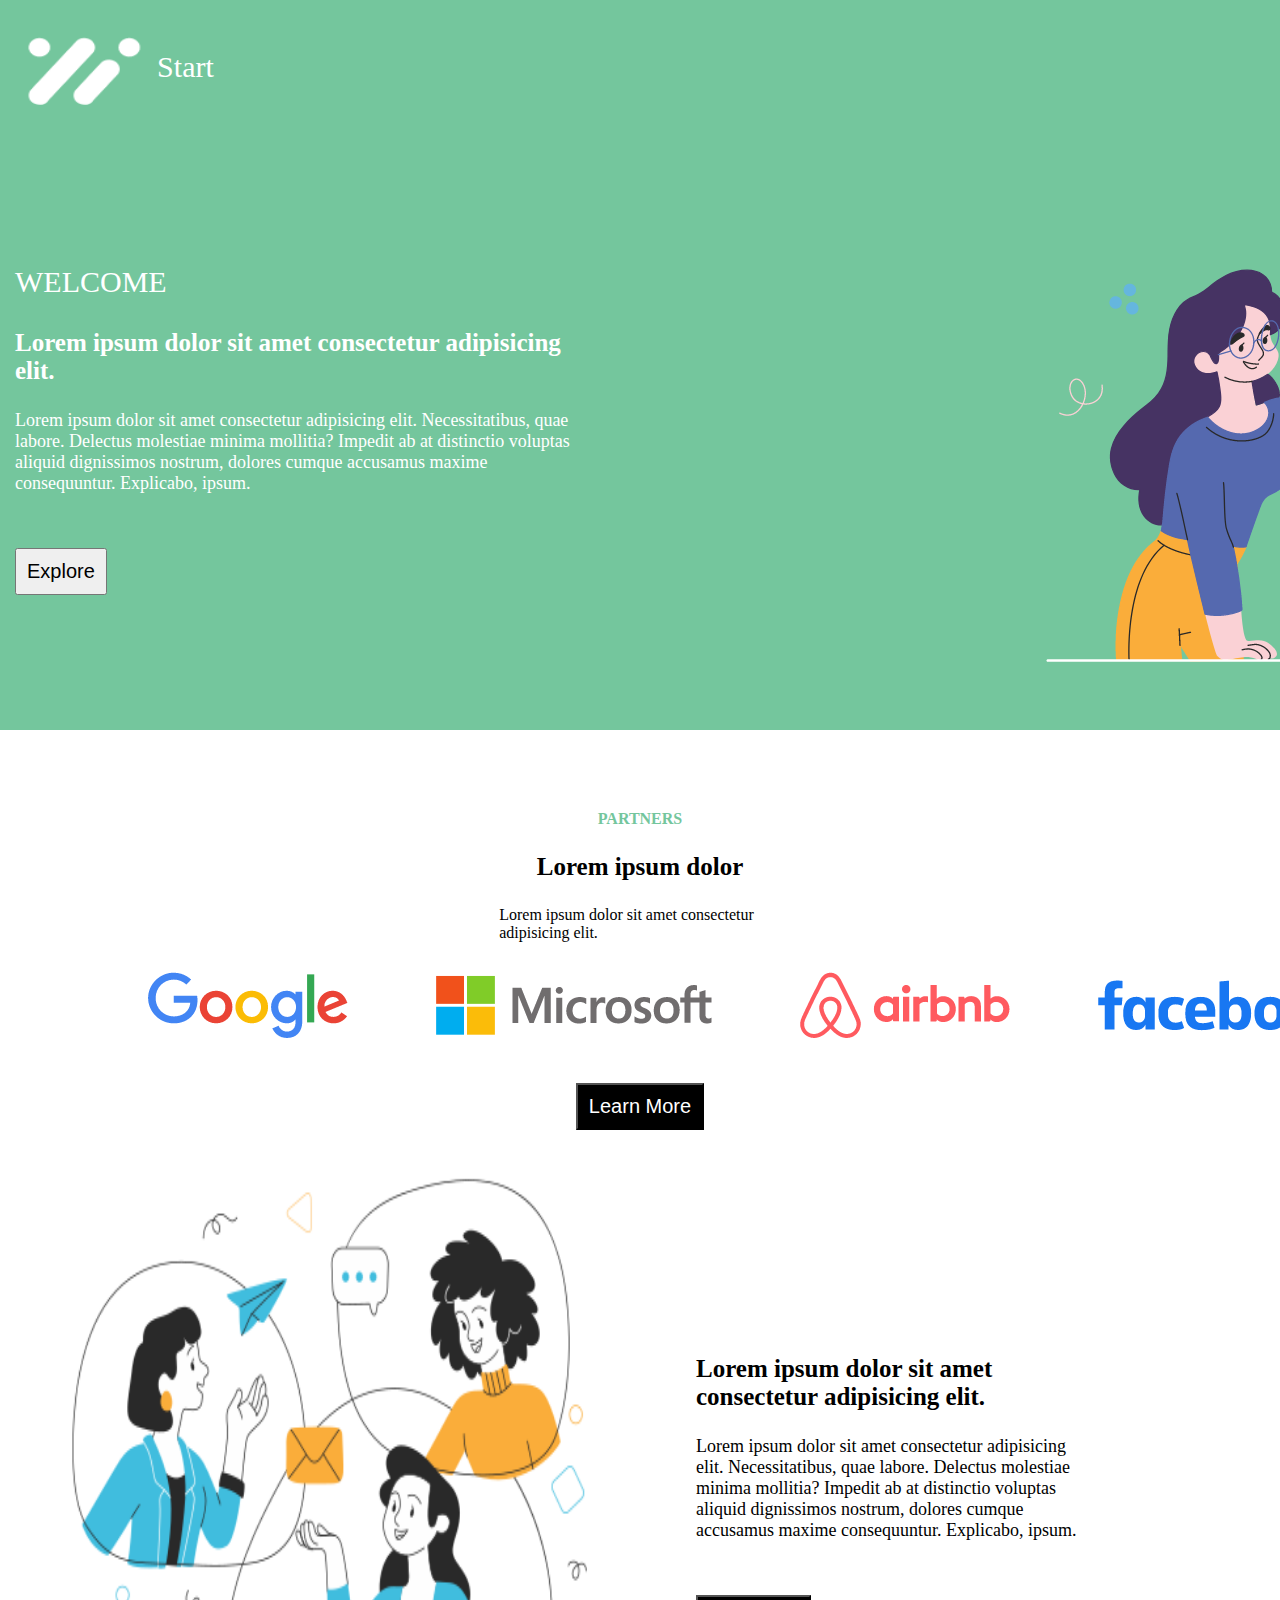
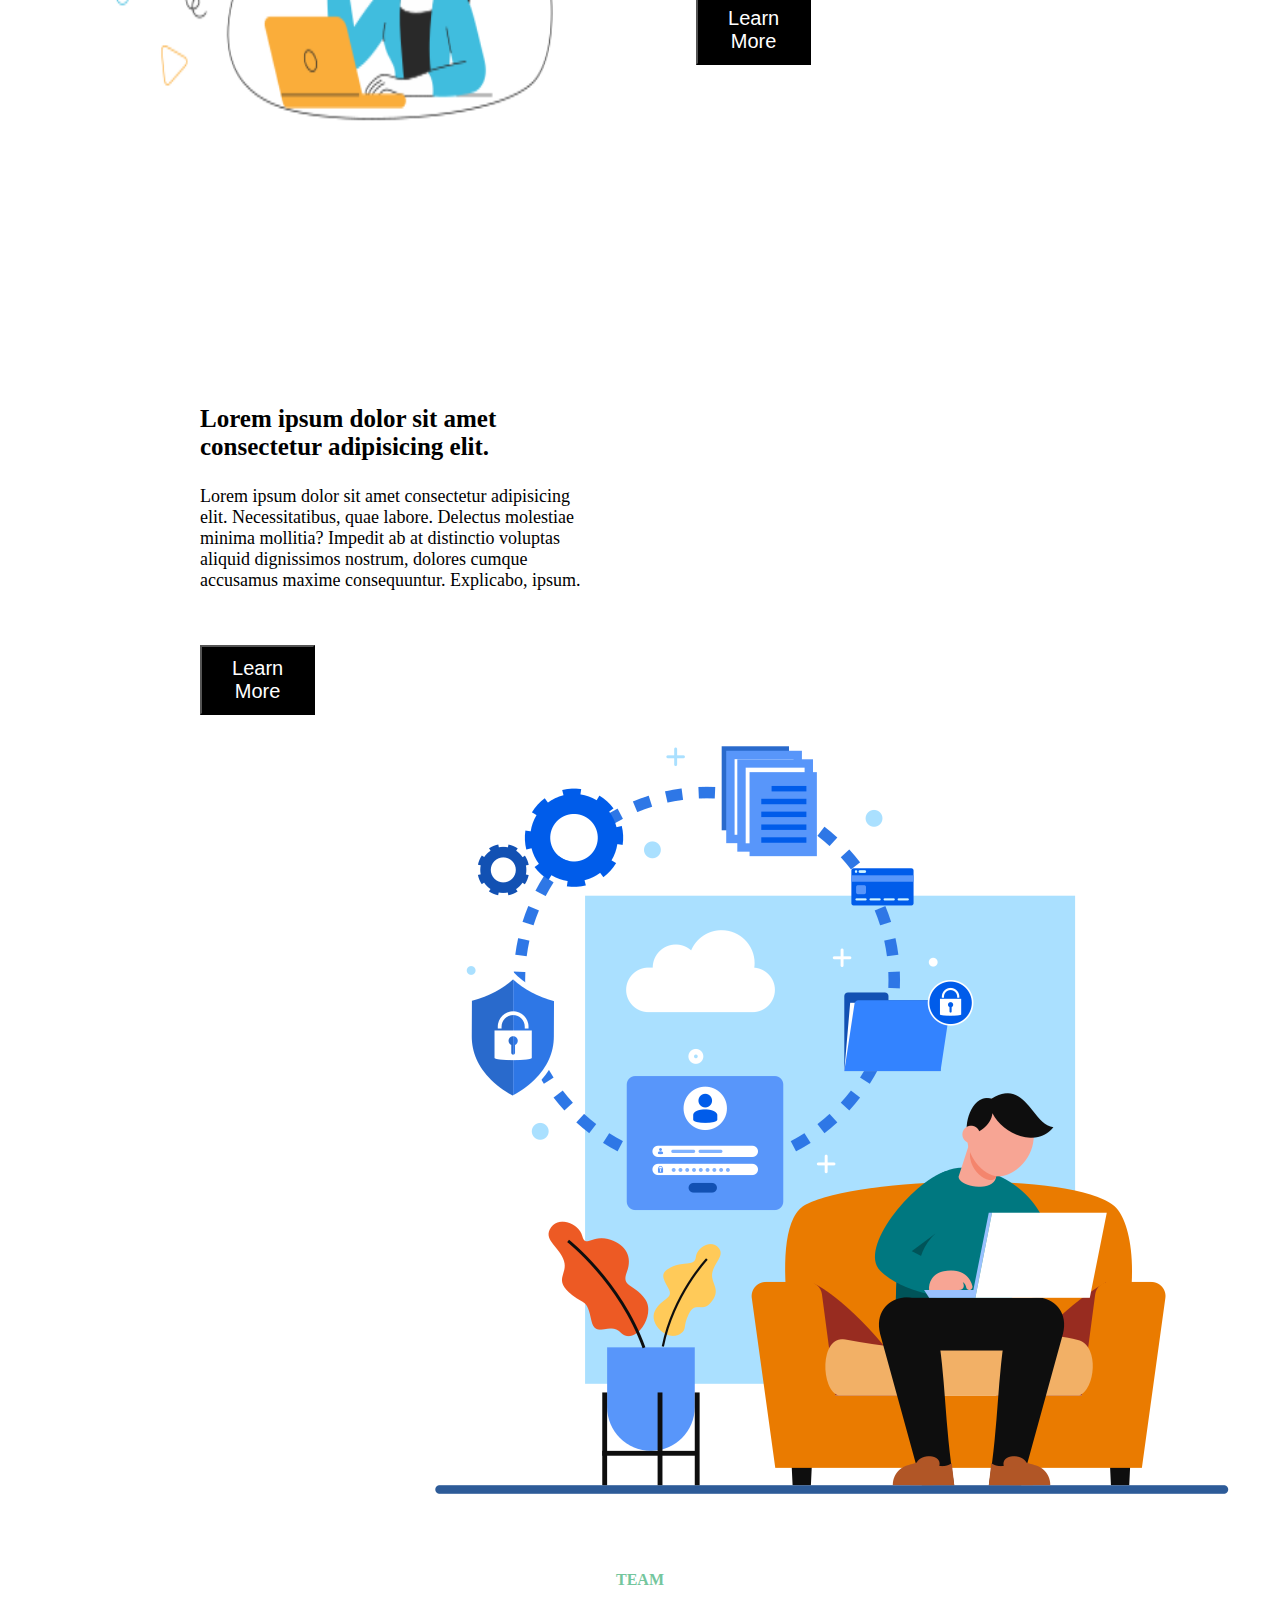
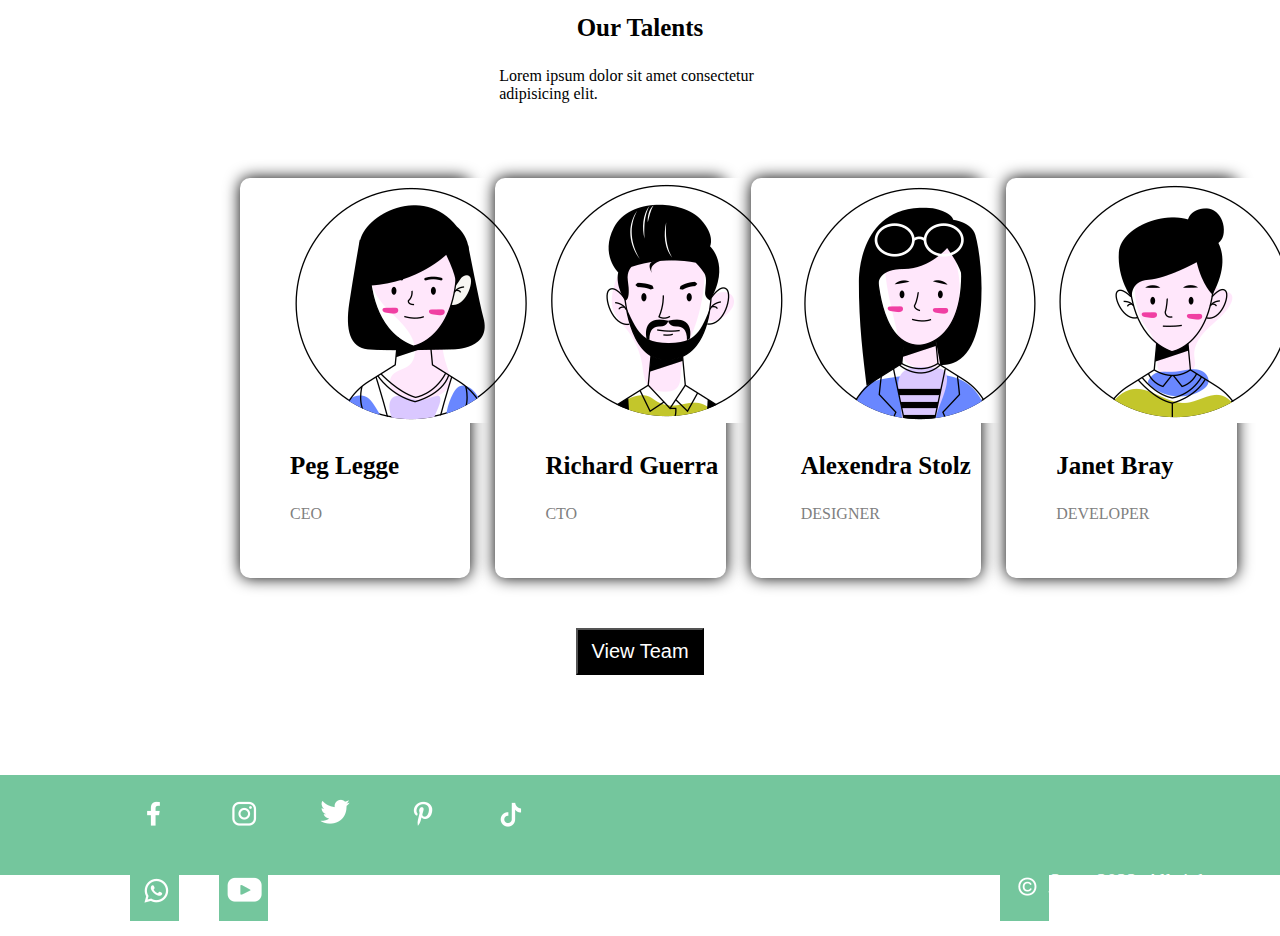
==== P5_HTML_CSS/Integration_maquettage/index.html @ 5ad8b057 "integration_maquettage" ====
<!DOCTYPE html>
<html lang="en">
<head>
    <meta charset="UTF-8">
    <meta http-equiv="X-UA-Compatible" content="IE=edge">
    <meta name="viewport" content="width=device-width, initial-scale=1.0">
    <title>P5 Dev Data </title>
    <link rel="stylesheet" href="style.css">
</head>
<body>
   <div class="div1">
        <div class="div2">
            <img src="icone1.png" class = "img">
        </div>
        <div class="div3">
            Start
        </div>
        <div class="div4">
            <a href="">Home</a>
            <a href="">Portfolio</a>
            <a href="">Services</a>
            <a href="">Contact</a>
        </div>
        <div class="div5">
            <div style="float:left;width:30%;margin-top:100px">
                <p style="font-size: 30px;">
                    WELCOME
                </p>
                <p style="font-size: 25px;font-weight:bold">
                    Lorem ipsum dolor sit amet consectetur adipisicing elit.
                </p>
                <p style="font-size: 18px;">
                    Lorem ipsum dolor sit amet consectetur adipisicing elit. Necessitatibus, quae labore. Delectus molestiae minima mollitia? Impedit ab at distinctio voluptas aliquid dignissimos nostrum, dolores cumque accusamus maxime consequuntur. Explicabo, ipsum.
                </p>
                <br><br>
                <button type="submit" style="font-size:20px;padding:10px">Explore</button>
            </div>
            <div style="float:right">
                <img src="icone2.png">
            </div>
        </div>
   </div> 
   <div class="div7">
    <p style="color: #74c69d;text-align:center;font-weight:bold">
        PARTNERS
    </p>
    <p style="font-size: 25px;font-weight:bold;text-align:center">
        Lorem ipsum dolor
    </p>
    <p>
        Lorem ipsum dolor sit amet consectetur adipisicing elit.
    </p>
   </div>
   <div class="div8">
    <img src="icone3.png" alt="">
   </div>
   <div class="div9">
        <button type="submit" class="btn">Learn More</button>
    </div>
    <div class="div10">
        <img src="icone4.png" class="img1">
    </div>
    <div class="div11">
        <p style="font-size: 25px;font-weight:bold">
            Lorem ipsum dolor sit amet consectetur adipisicing elit.
        </p>
        <p style="font-size: 18px;">
            Lorem ipsum dolor sit amet consectetur adipisicing elit. Necessitatibus, quae labore. Delectus molestiae minima mollitia? Impedit ab at distinctio voluptas aliquid dignissimos nostrum, dolores cumque accusamus maxime consequuntur. Explicabo, ipsum.
        </p>
        <br><br>
        <button type="submit" class="btn1">Learn More</button>
    </div>

    <div class="div12">
        <div style="float:left;width:30%;margin-top:200px;margin-left:200px">
            <p style="font-size: 25px;font-weight:bold">
                Lorem ipsum dolor sit amet consectetur adipisicing elit.
            </p>
            <p style="font-size: 18px;">
                Lorem ipsum dolor sit amet consectetur adipisicing elit. Necessitatibus, quae labore. Delectus molestiae minima mollitia? Impedit ab at distinctio voluptas aliquid dignissimos nostrum, dolores cumque accusamus maxime consequuntur. Explicabo, ipsum.
            </p>
            <br><br>
            <button type="submit" class="btn1">Learn More</button>
        </div>
        <div style="float:right">
            <img src="icone5.png">
        </div>
    </div>
    <div class="div13">
        <p style="color: #74c69d;text-align:center;font-weight:bold">
            TEAM
        </p>
        <p style="font-size: 25px;font-weight:bold;text-align:center">
           Our Talents
        </p>
        <p>
            Lorem ipsum dolor sit amet consectetur adipisicing elit.
        </p>
    </div>
    <div class="div14" >
        <div class="div15"> 
            <img src="icone6.png" class="img2">
            <p style="font-size: 25px;font-weight:bold;margin-left:50px"> Peg Legge </p>
            <p style="margin-left: 50px;color:gray">CEO</p>
        </div>
        <div class="div15">
            <img src="icone7.png" class="img2">
            <p style="font-size: 25px;font-weight:bold;margin-left:50px"> Richard Guerra </p>
            <p style="margin-left: 50px;color:gray">CTO</p>
        </div>
        <div class="div15">
            <img src="icone8.png" class="img2">
            <p style="font-size: 25px;font-weight:bold;margin-left:50px"> Alexendra Stolz </p>
            <p style="margin-left: 50px;color:gray">DESIGNER</p>
        </div>
        <div class="div15">
            <img src="icone9.png" class="img2">
            <p style="font-size: 25px;font-weight:bold;margin-left:50px"> Janet Bray</p>
            <p style="margin-left: 50px;color:gray">DEVELOPER</p>
        </div>
    </div>
    <div class="div9">
        <button type="submit" class="btn">View Team</button>
    </div>
    <div class="div16" >
        <div style="width: 40%;margin-left:90px;margin-top:50px">
            <div class="div17"><img src="facebook.png"></div>
            <div class="div17"><img src="instagram.png"></div>
            <div class="div17"><img src="twitter.png"></div>
            <div class="div17"><img src="pinterest.png"></div>
            <div class="div17"><img src="tiktok.png"></div>
            <div class="div17"><img src="whatsapp.png"></div>
            <div class="div17"><img src="youtube.png"></div>
        </div>
        <div style="float: right;width:25%">
            <div class="div17"><img src="copyright.png" alt=""></div>
            <p style="color: white;font-size:20px">Start. 2022. All rights reserved.</p>
        </div>
    </div>
</body>
</html>
---- P5_HTML_CSS/Integration_maquettage/style.css ----
body {
    margin:auto;
}
.div1 {
    width: 1890px;
    height:700px;
    background-color:#74c69d;
    padding: 15px;
}
.div2 {
    float: left;
}
.div3 {
    color: white;
    float: left;
    font-size: 30px;
    margin-top: 35px;
    margin-left: 30px;
    
}
.div4 {
    float: right;
    width: 35%;
    margin-top: 20px;
}
a {
    padding-left: 40px;
    font-size: 20px;
    color: white;
    text-decoration: none;
}

.div5 {
    width: 100%;
    color: white;
    margin-top: 120px;
    
}
.div6 {
    float: right;
}
.img{
    width:115%;
    height:110px
}

.div7 {
    width: 22%;
    margin: auto;
    margin-top: 80px;
}
.div8 {
    width: 80%;
    margin: auto;
    margin-top: 20px;
}
.btn {
    width: 100%;
    background-color: black;
    color:white;
    font-size:20px;
    text-align:center;
    padding: 10px;
}
.btn1 {
    width: 30%;
    background-color: black;
    color:white;
    font-size:20px;
    text-align:center;
    padding: 10px;
}
.div9 {
    width: 10%;
    margin: auto;
    margin-top: 30px;
}
.div10 {
    width: 40%;
    margin-top: 30px;
    margin-left: 50px;
    float: left;
}
.img1 {
    width: 110%;
    height: 600px;
}
.div11 {
    float:right;
    width:30%;
    margin-top:200px;
    margin-right:200px
}
.div12 {
    width: 100%;
    color: black;
    margin-top: 650px;
    
}
.div13 {
    width: 22%;
    margin: auto;
    margin-top: 1550px;
    
}
.div14 {
    width:90%;
    margin-left:200px;
    padding:15px;
    margin-top: 60px;

}
.div15 {
    width: 20%;
    float:left;
    height:400px;
    margin-left:25px;
    box-shadow: 0 0 1em black;
    margin-bottom: 50px;
    border-radius: 10px;
}
.img2 {
    margin-left: 50px;
}
.div16 {
    width: 100%; 
    background-color:#74c69d;
    height:100px;
    margin-top:100px;
}
.div17 {
    margin-top: 10px;
    float:left;
    margin-left:40px;
}
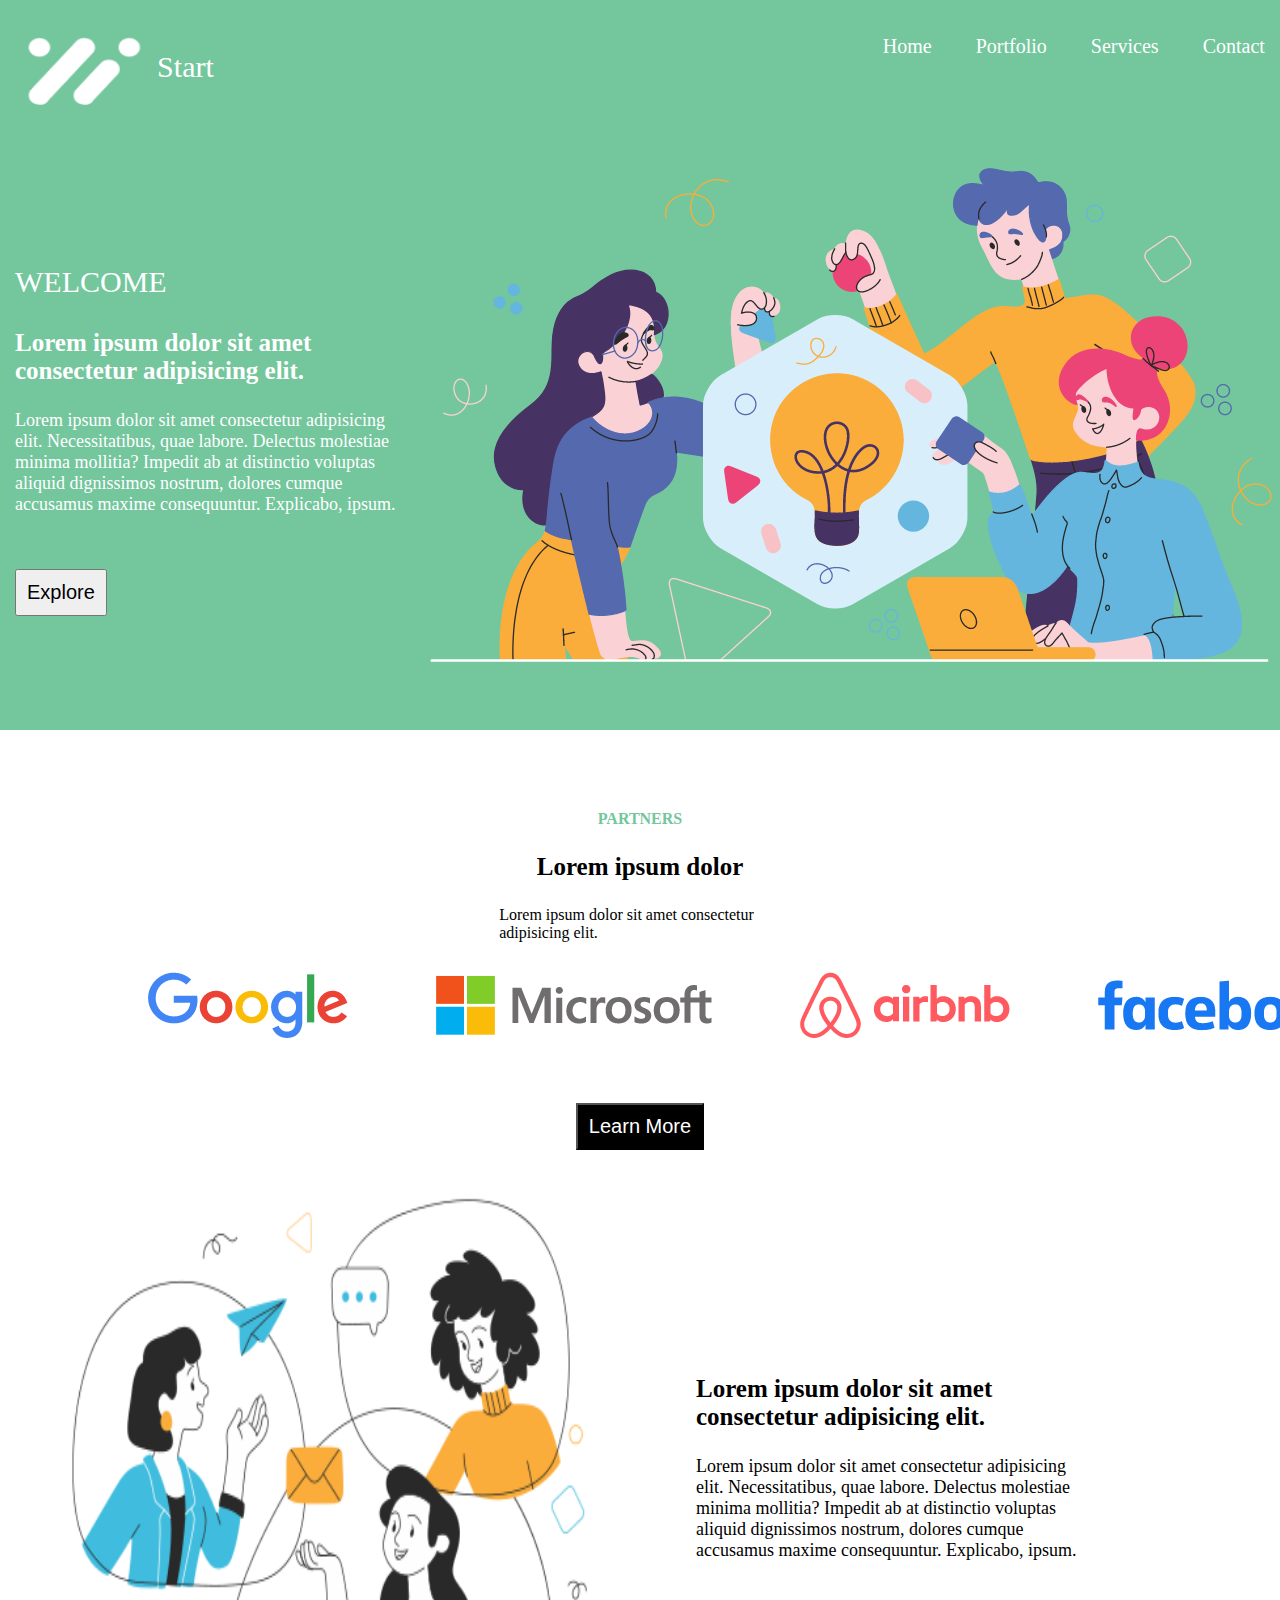
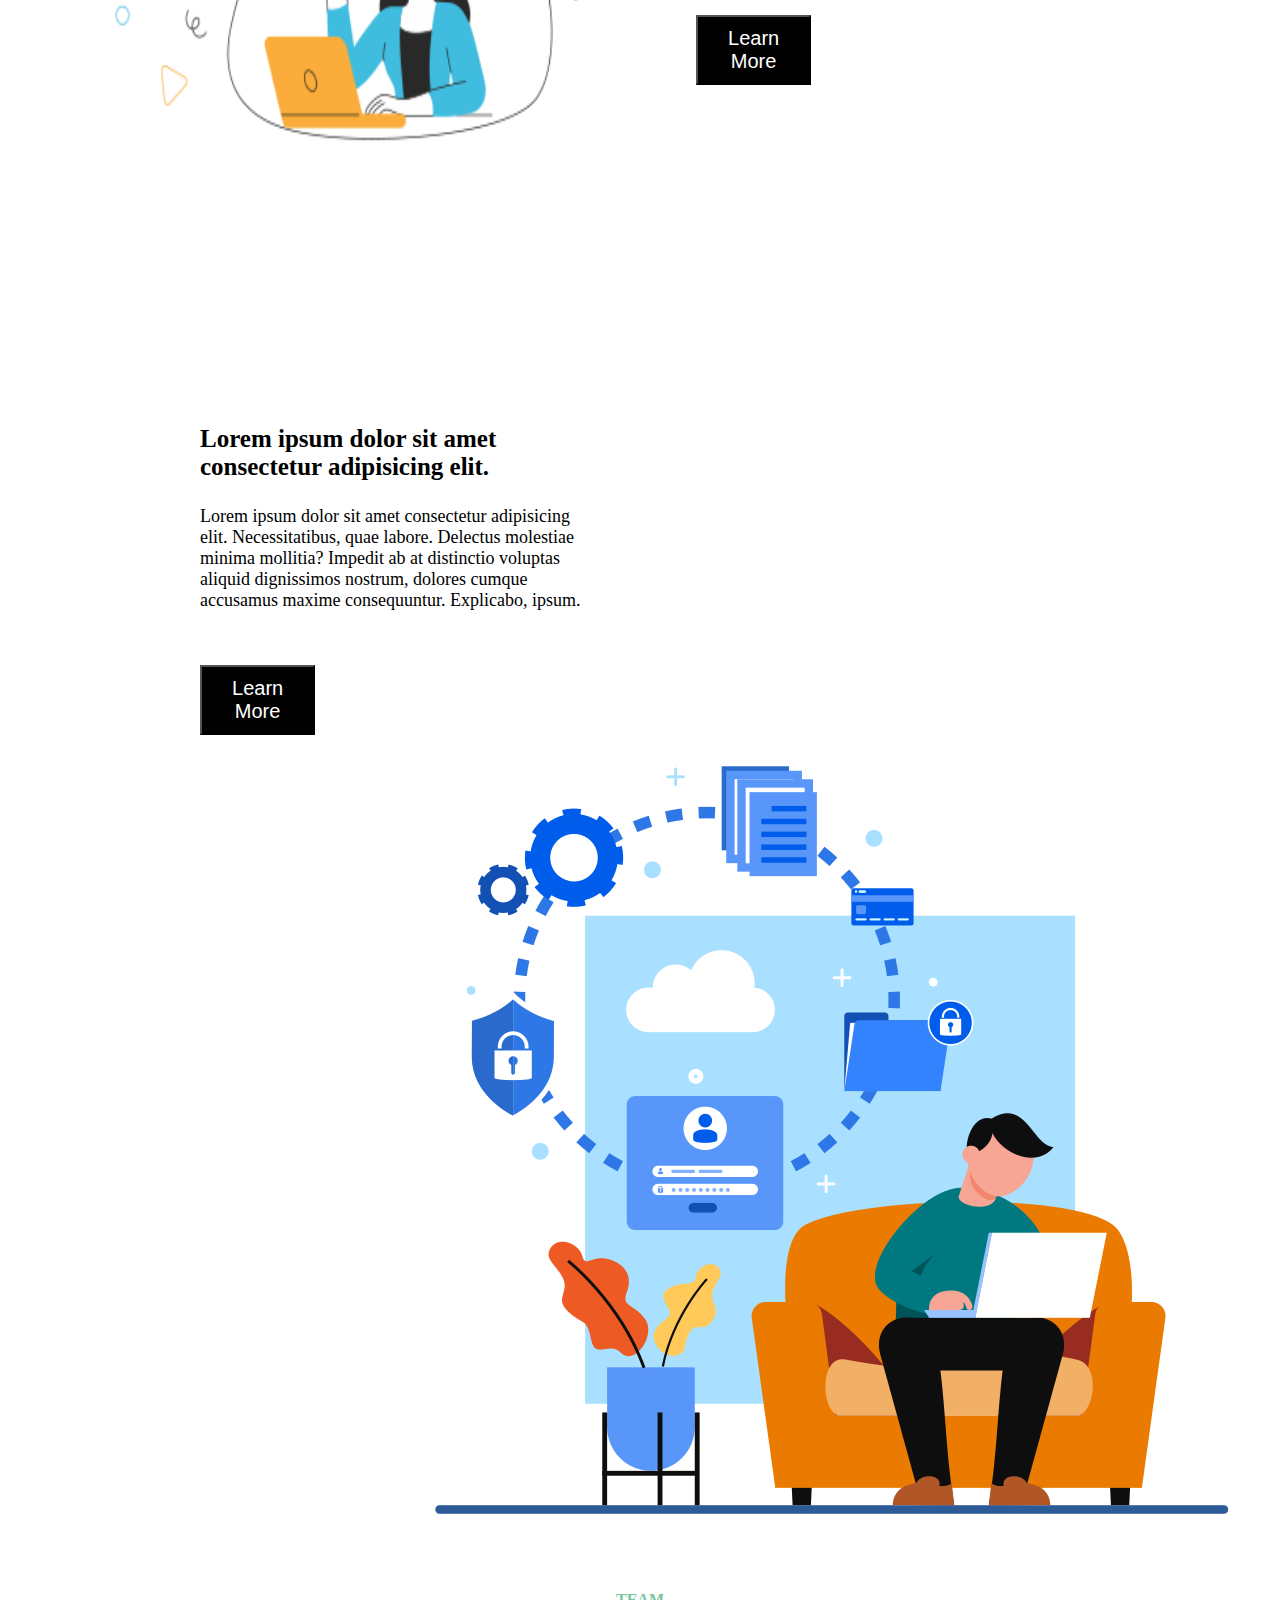
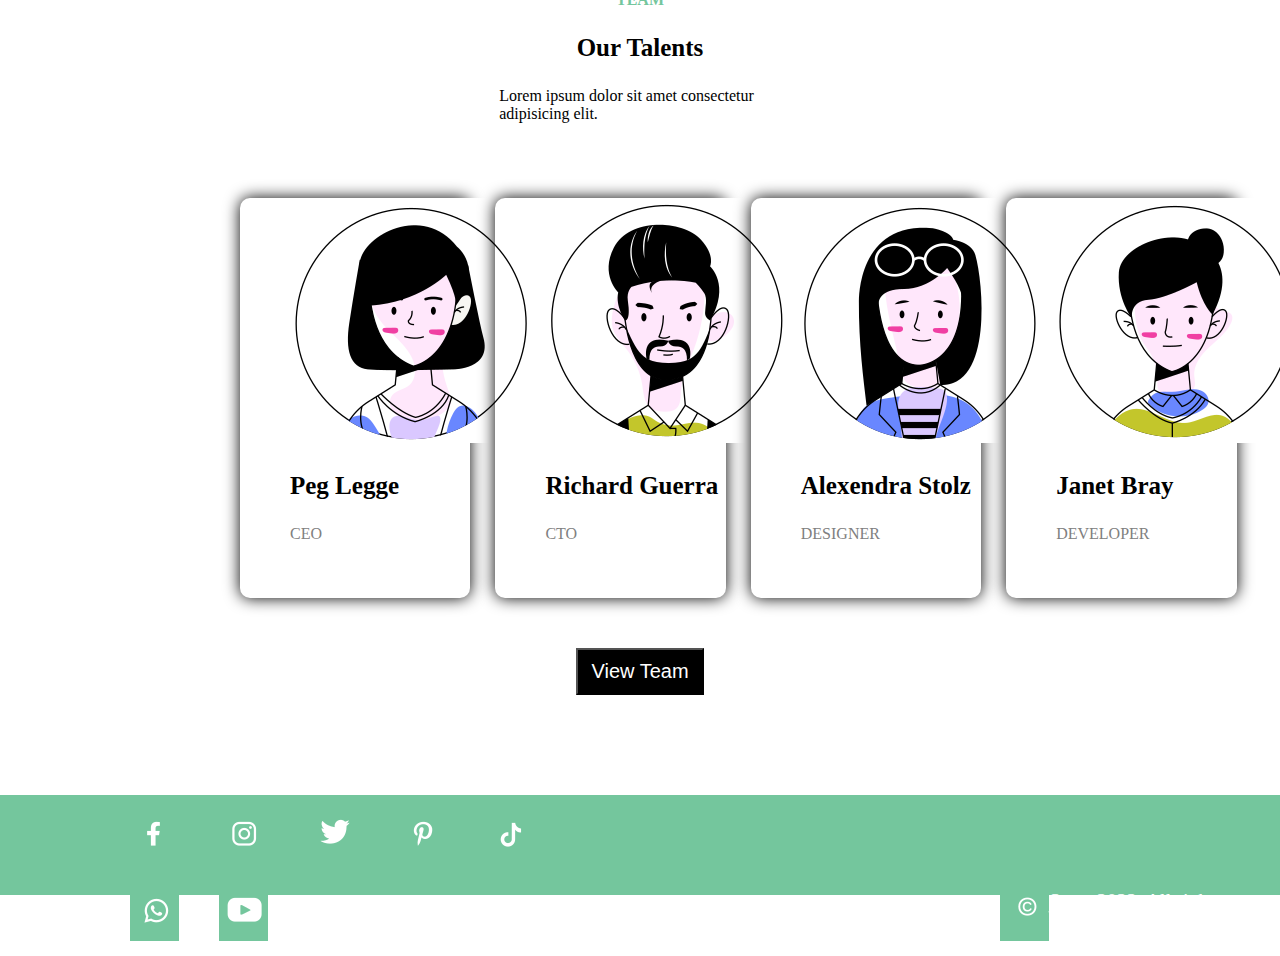
==== commit 3eb7e4c2: "page portfolio" ====
--- a/P5_HTML_CSS/Integration_maquettage/index.html
+++ b/P5_HTML_CSS/Integration_maquettage/index.html
@@ -17,7 +17,7 @@
         </div>
         <div class="div4">
             <a href="">Home</a>
-            <a href="">Portfolio</a>
+            <a href="portfolio.html">Portfolio</a>
             <a href="">Services</a>
             <a href="">Contact</a>
         </div>
--- a/P5_HTML_CSS/Integration_maquettage/style.css
+++ b/P5_HTML_CSS/Integration_maquettage/style.css
@@ -2,7 +2,7 @@
     margin:auto;
 }
 .div1 {
-    width: 1890px;
+    width: 99.5%;
     height:700px;
     background-color:#74c69d;
     padding: 15px;
@@ -73,7 +73,7 @@
 .div9 {
     width: 10%;
     margin: auto;
-    margin-top: 30px;
+    margin-top: 50px;
 }
 .div10 {
     width: 40%;
@@ -123,7 +123,7 @@
     margin-left: 50px;
 }
 .div16 {
-    width: 100%; 
+    width: 100%;;
     background-color:#74c69d;
     height:100px;
     margin-top:100px;
@@ -132,4 +132,10 @@
     margin-top: 10px;
     float:left;
     margin-left:40px;
+}
+.div18 {
+    width: 99.5%;
+    height:100px;
+    background-color:#74c69d;
+    padding: 15px;
 }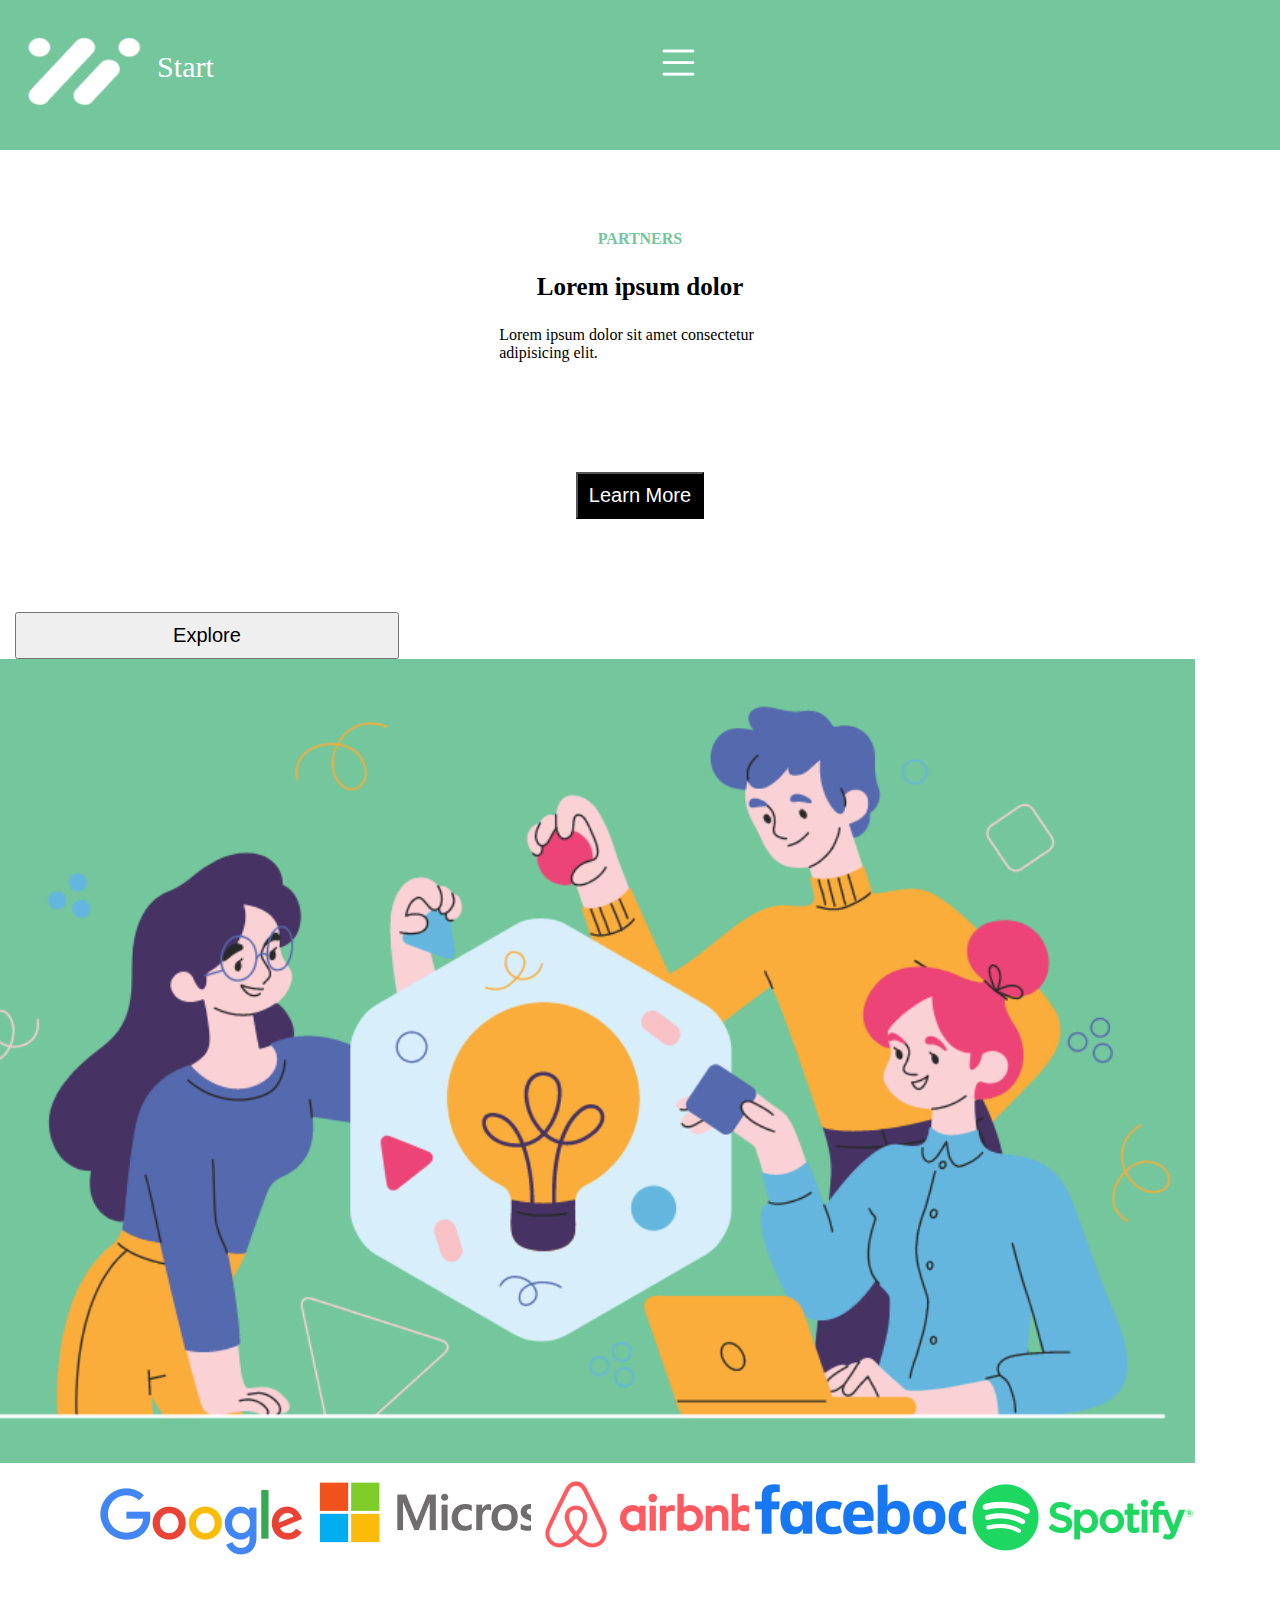
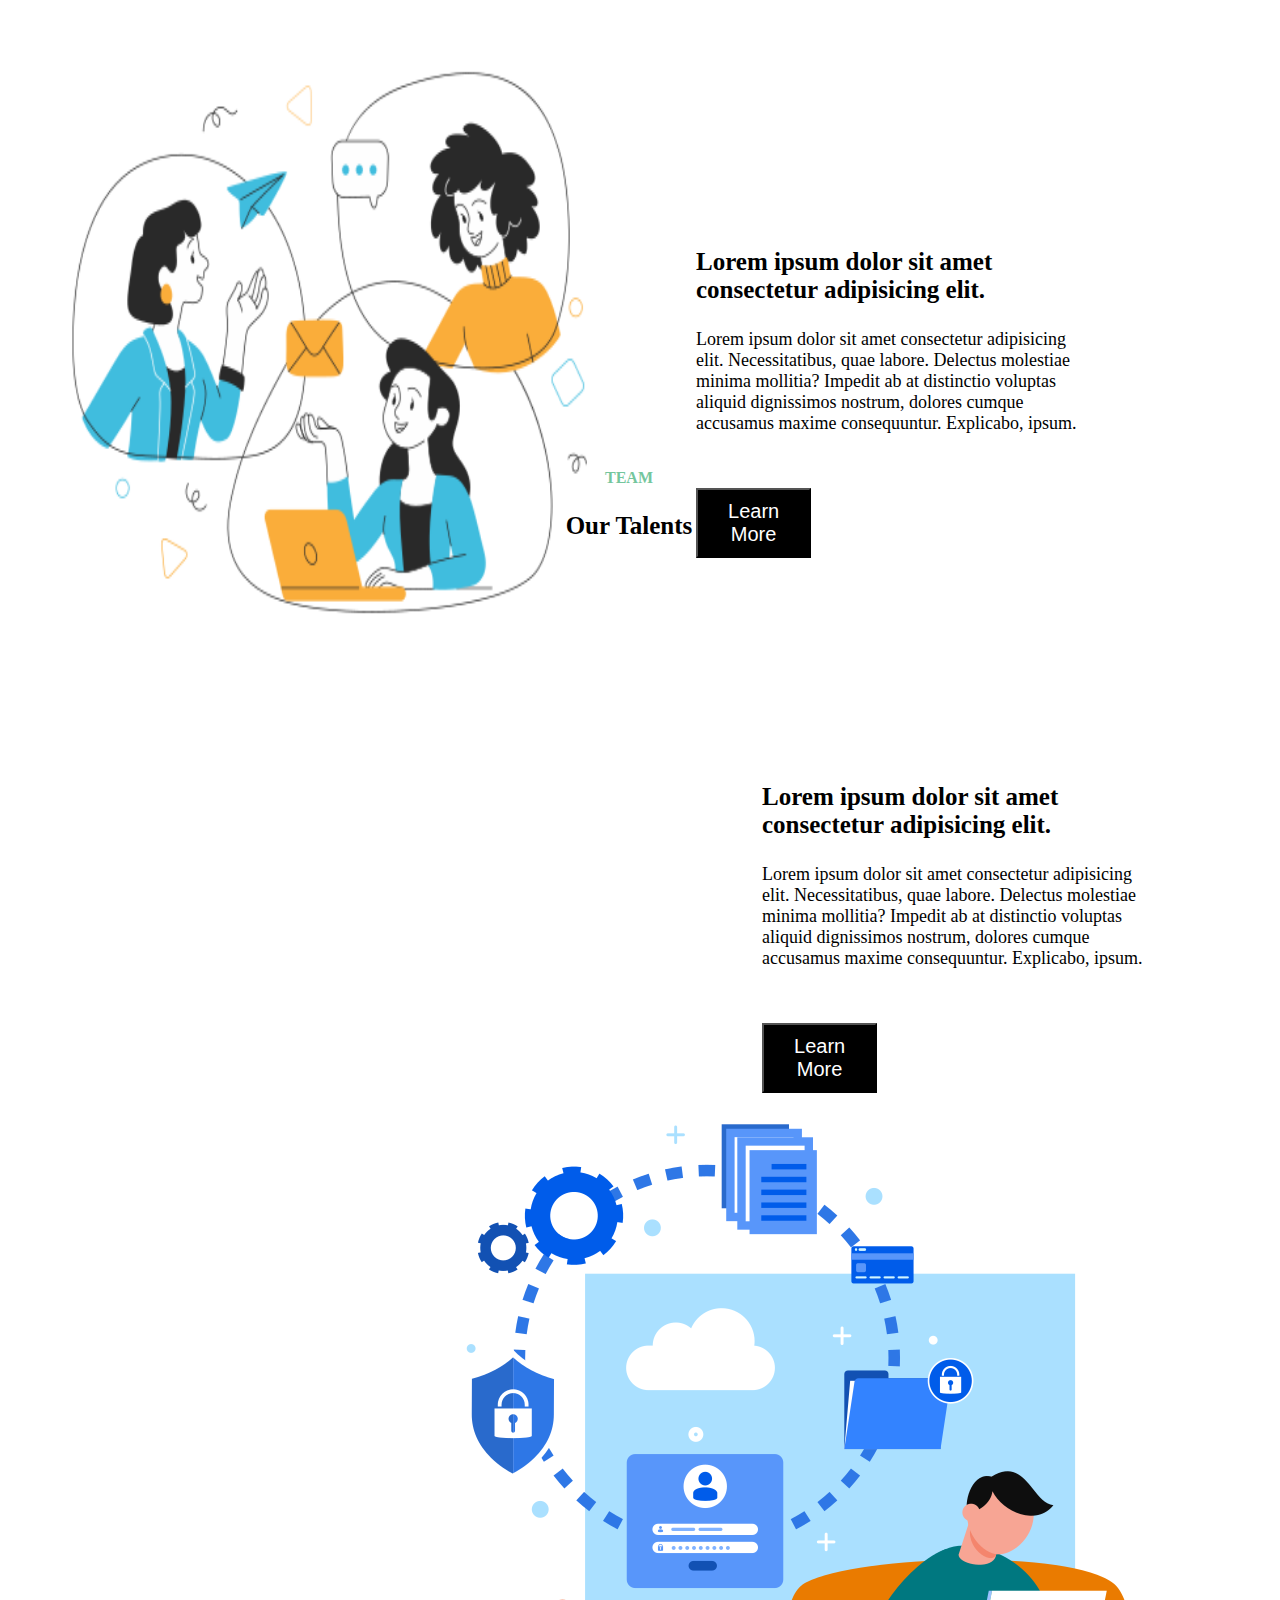
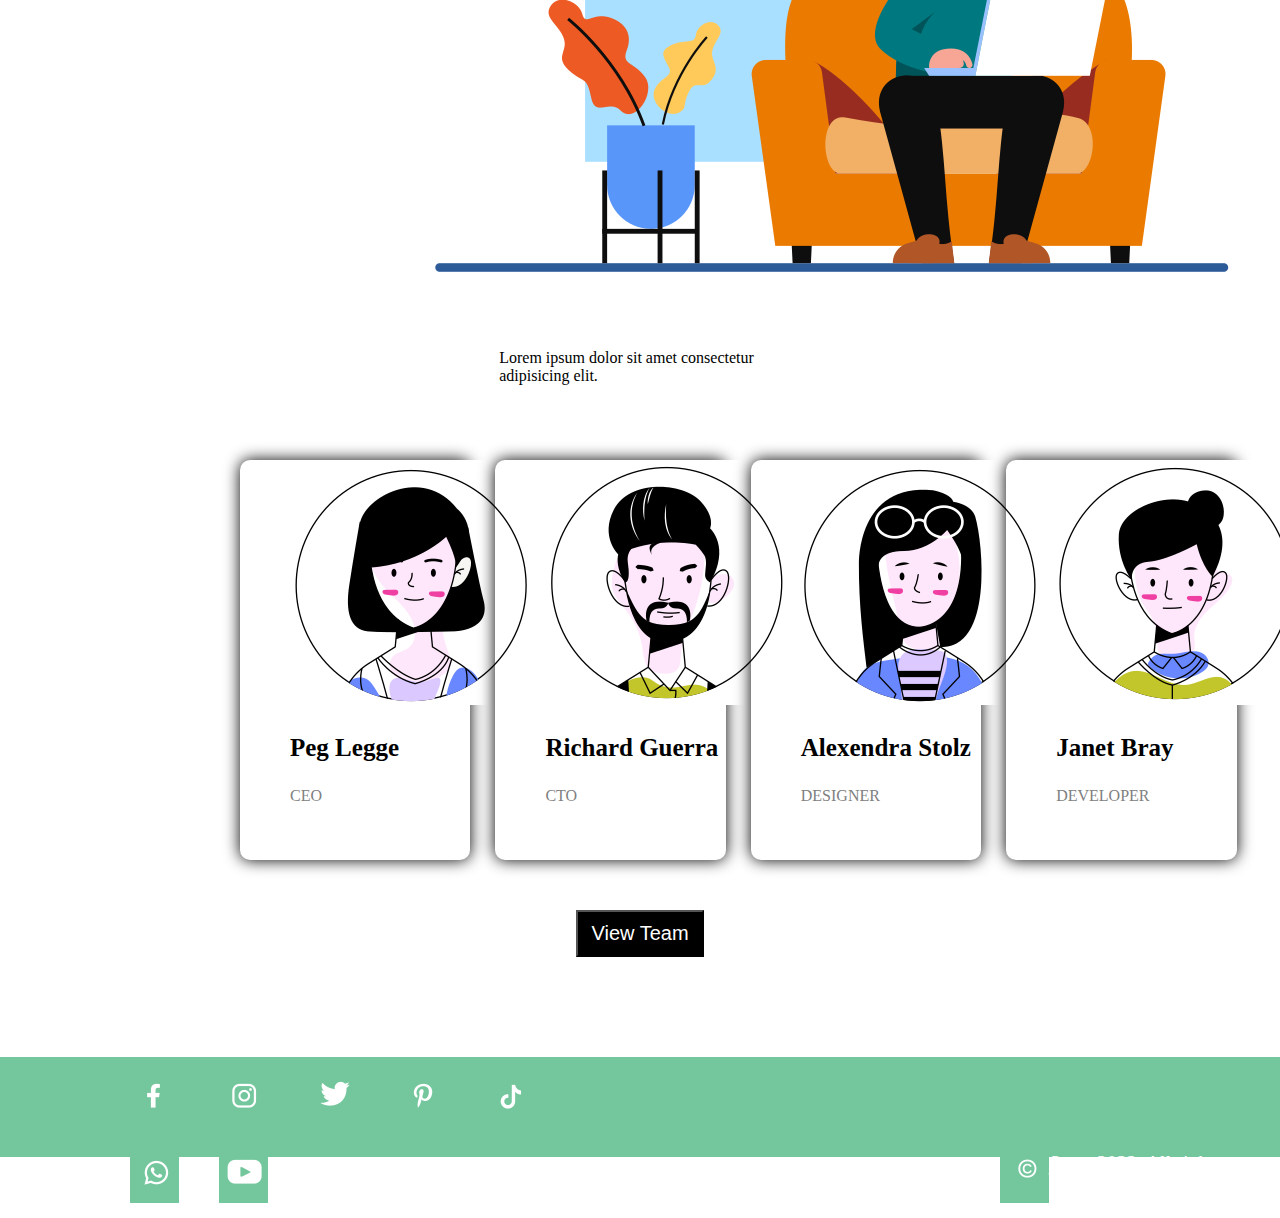
==== commit 9bf5cd0d: "integration" ====
--- a/P5_HTML_CSS/Integration_maquettage/index.html
+++ b/P5_HTML_CSS/Integration_maquettage/index.html
@@ -18,8 +18,9 @@
         <div class="div4">
             <a href="">Home</a>
             <a href="portfolio.html">Portfolio</a>
-            <a href="">Services</a>
-            <a href="">Contact</a>
+            <a href="services.html">Services</a>
+            <a href="contact.html">Contact</a>
+            <img src="icone25.png" alt="">
         </div>
         <div class="div5">
             <div style="float:left;width:30%;margin-top:100px">
@@ -35,7 +36,7 @@
                 <br><br>
                 <button type="submit" style="font-size:20px;padding:10px">Explore</button>
             </div>
-            <div style="float:right">
+            <div style="float:right;margin-right:100px">
                 <img src="icone2.png">
             </div>
         </div>
@@ -52,7 +53,11 @@
     </p>
    </div>
    <div class="div8">
-    <img src="icone3.png" alt="">
+        <div class="img3"><img src="icone20.png" ></div>
+        <div class="img3"><img src="icone21.png" ></div>
+        <div class="img3"><img src="icone22.png" ></div>
+        <div class="img3"><img src="icone23.png" ></div>
+        <div class="img3"><img src="icone24.png" ></div>
    </div>
    <div class="div9">
         <button type="submit" class="btn">Learn More</button>
--- a/P5_HTML_CSS/Integration_maquettage/style.css
+++ b/P5_HTML_CSS/Integration_maquettage/style.css
@@ -2,7 +2,7 @@
     margin:auto;
 }
 .div1 {
-    width: 99.5%;
+    width: 100%;
     height:700px;
     background-color:#74c69d;
     padding: 15px;
@@ -22,6 +22,10 @@
     float: right;
     width: 35%;
     margin-top: 20px;
+    margin-right: 200px;
+}
+.div4 img {
+    display: none;
 }
 a {
     padding-left: 40px;
@@ -50,9 +54,10 @@
     margin-top: 80px;
 }
 .div8 {
-    width: 80%;
+    width: 85%;
     margin: auto;
     margin-top: 20px;
+    padding: 20px;
 }
 .btn {
     width: 100%;
@@ -69,6 +74,15 @@
     font-size:20px;
     text-align:center;
     padding: 10px;
+}
+.btn2 {
+    width: 50%;
+    background-color: black;
+    color:white;
+    font-size:20px;
+    text-align:center;
+    padding: 10px;
+    margin-bottom: 100px
 }
 .div9 {
     width: 10%;
@@ -122,6 +136,11 @@
 .img2 {
     margin-left: 50px;
 }
+.img3 {
+    width: 20%;
+    float:left;
+    margin-bottom: 50px;
+}
 .div16 {
     width: 100%;;
     background-color:#74c69d;
@@ -134,8 +153,28 @@
     margin-left:40px;
 }
 .div18 {
-    width: 99.5%;
+    width: 100%;
     height:100px;
     background-color:#74c69d;
     padding: 15px;
+}
+@media (max-width:1396px) {
+    .div4 a {
+        display: none;
+    }
+    .div4 img {
+        display: block;
+    }
+    .div5 div {
+        width: 100%;
+        height: auto;
+        display: flex;
+        flex-direction: column;
+    }
+    .div1 {
+        width: 100%;
+        height:auto;
+        background-color:#74c69d;
+    }
+
 }